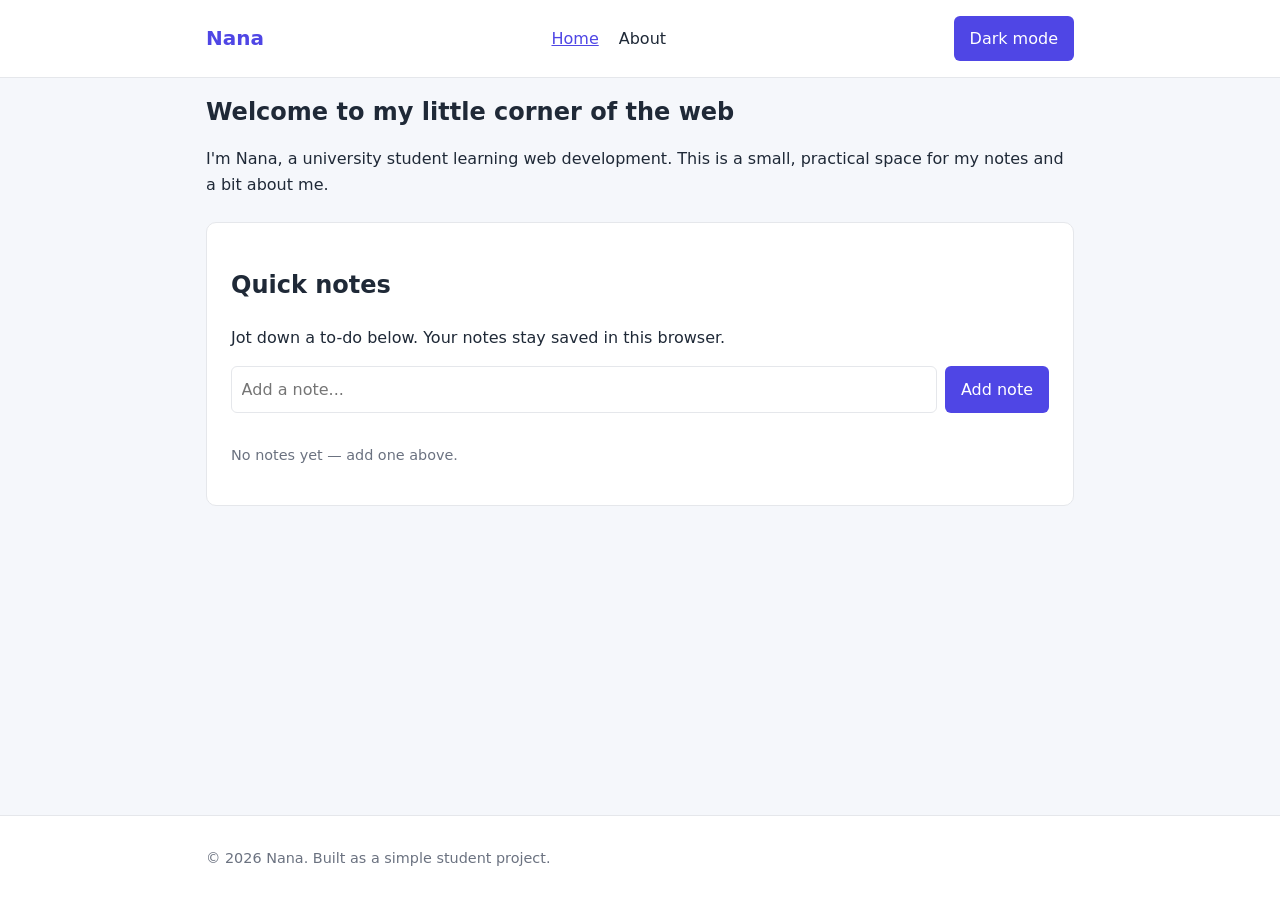
==== index.html @ b68e8506 "Add homepage, about page and avatar image" ====
<!DOCTYPE html>
<html lang="en">
<head>
  <meta charset="UTF-8">
  <meta name="viewport" content="width=device-width, initial-scale=1.0">
  <title>Home | Nana's Website</title>
  <link rel="stylesheet" href="css/style.css">
  <script src="js/script.js" defer></script>
</head>
<body>
  <header class="site-header">
    <div class="container header-inner">
      <a class="brand" href="index.html">Nana</a>
      <nav aria-label="Main navigation">
        <ul class="nav-list">
          <li><a href="index.html" aria-current="page">Home</a></li>
          <li><a href="about.html">About</a></li>
        </ul>
      </nav>
      <button id="theme-toggle" type="button">Dark mode</button>
    </div>
  </header>

  <main class="container">
    <section class="hero">
      <h1>Welcome to my little corner of the web</h1>
      <p>I'm Nana, a university student learning web development. This is a small, practical space for my notes and a bit about me.</p>
    </section>

    <section class="card" aria-labelledby="notes-heading">
      <h2 id="notes-heading">Quick notes</h2>
      <p>Jot down a to-do below. Your notes stay saved in this browser.</p>
      <form id="note-form" class="note-form">
        <label class="sr-only" for="note-input">New note</label>
        <input id="note-input" name="note" type="text" placeholder="Add a note..." required>
        <button type="submit">Add note</button>
      </form>
      <ul id="notes-list" class="notes-list"></ul>
      <p id="notes-empty" class="muted">No notes yet — add one above.</p>
    </section>
  </main>

  <footer class="site-footer">
    <div class="container">
      <p>&copy; 2026 Nana. Built as a simple student project.</p>
    </div>
  </footer>
</body>
</html>
---- css/style.css ----
/* Simple, single stylesheet for both pages */

*,
*::before,
*::after {
  box-sizing: border-box;
}

:root {
  --bg: #f5f7fb;
  --surface: #ffffff;
  --text: #1f2937;
  --muted: #6b7280;
  --accent: #4f46e5;
  --border: #e5e7eb;
}

[data-theme="dark"] {
  --bg: #111827;
  --surface: #1f2937;
  --text: #f9fafb;
  --muted: #9ca3af;
  --accent: #a5b4fc;
  --border: #374151;
}

body {
  margin: 0;
  min-height: 100vh;
  display: flex;
  flex-direction: column;
  font-family: system-ui, -apple-system, "Segoe UI", sans-serif;
  line-height: 1.6;
  color: var(--text);
  background: var(--bg);
}

.container {
  width: 100%;
  max-width: 900px;
  margin: 0 auto;
  padding: 0 1rem;
}

.site-header {
  background: var(--surface);
  border-bottom: 1px solid var(--border);
}

.header-inner {
  display: flex;
  align-items: center;
  justify-content: space-between;
  gap: 1rem;
  padding-top: 1rem;
  padding-bottom: 1rem;
  flex-wrap: wrap;
}

.brand {
  font-weight: 700;
  font-size: 1.25rem;
  color: var(--accent);
  text-decoration: none;
}

.nav-list {
  display: flex;
  gap: 1.25rem;
  list-style: none;
  margin: 0;
  padding: 0;
}

.nav-list a {
  color: var(--text);
  text-decoration: none;
}

.nav-list a:hover,
.nav-list a[aria-current="page"] {
  color: var(--accent);
  text-decoration: underline;
}

main {
  flex: 1;
  padding: 2rem 1rem 3rem;
}

.hero {
  margin-bottom: 1.5rem;
}

.hero h1 {
  line-height: 1.2;
}

.card {
  background: var(--surface);
  border: 1px solid var(--border);
  border-radius: 10px;
  padding: 1.5rem;
  margin-bottom: 1.5rem;
}

.about-card {
  display: flex;
  gap: 1.5rem;
  align-items: flex-start;
}

.avatar {
  border-radius: 10px;
  flex: 0 0 auto;
}

.skills-grid {
  display: grid;
  grid-template-columns: repeat(2, minmax(0, 1fr));
  gap: 0.75rem;
  list-style: none;
  margin: 0;
  padding: 0;
}

.skills-grid li {
  background: var(--bg);
  border: 1px solid var(--border);
  border-radius: 8px;
  padding: 0.75rem;
}

.note-form {
  display: flex;
  gap: 0.5rem;
  margin-bottom: 1rem;
}

input,
textarea {
  font: inherit;
  color: var(--text);
  background: var(--surface);
  border: 1px solid var(--border);
  border-radius: 6px;
  padding: 0.6rem;
  width: 100%;
}

.note-form input {
  flex: 1;
}

button {
  font: inherit;
  cursor: pointer;
  color: #fff;
  background: var(--accent);
  border: 0;
  border-radius: 6px;
  padding: 0.6rem 1rem;
}

.notes-list {
  list-style: none;
  margin: 0;
  padding: 0;
  display: grid;
  gap: 0.5rem;
}

.notes-list li {
  display: flex;
  justify-content: space-between;
  align-items: center;
  gap: 1rem;
  background: var(--bg);
  border: 1px solid var(--border);
  border-radius: 6px;
  padding: 0.5rem 0.75rem;
  overflow-wrap: anywhere;
}

.notes-list button {
  background: transparent;
  color: var(--muted);
  padding: 0.2rem 0.5rem;
}

.notes-list button:hover {
  color: var(--accent);
}

.field {
  margin-bottom: 1rem;
}

.field label {
  display: block;
  margin-bottom: 0.3rem;
  font-weight: 600;
}

.muted {
  color: var(--muted);
  font-size: 0.9rem;
}

.sr-only {
  position: absolute;
  width: 1px;
  height: 1px;
  padding: 0;
  margin: -1px;
  overflow: hidden;
  clip: rect(0, 0, 0, 0);
  white-space: nowrap;
  border: 0;
}

.site-footer {
  background: var(--surface);
  border-top: 1px solid var(--border);
  padding: 1rem 0;
  color: var(--muted);
  font-size: 0.9rem;
}

/* Mobile view */
@media (max-width: 600px) {
  .header-inner {
    justify-content: center;
  }

  .skills-grid {
    grid-template-columns: 1fr;
  }

  .about-card {
    flex-direction: column;
  }

  .note-form {
    flex-direction: column;
  }
}
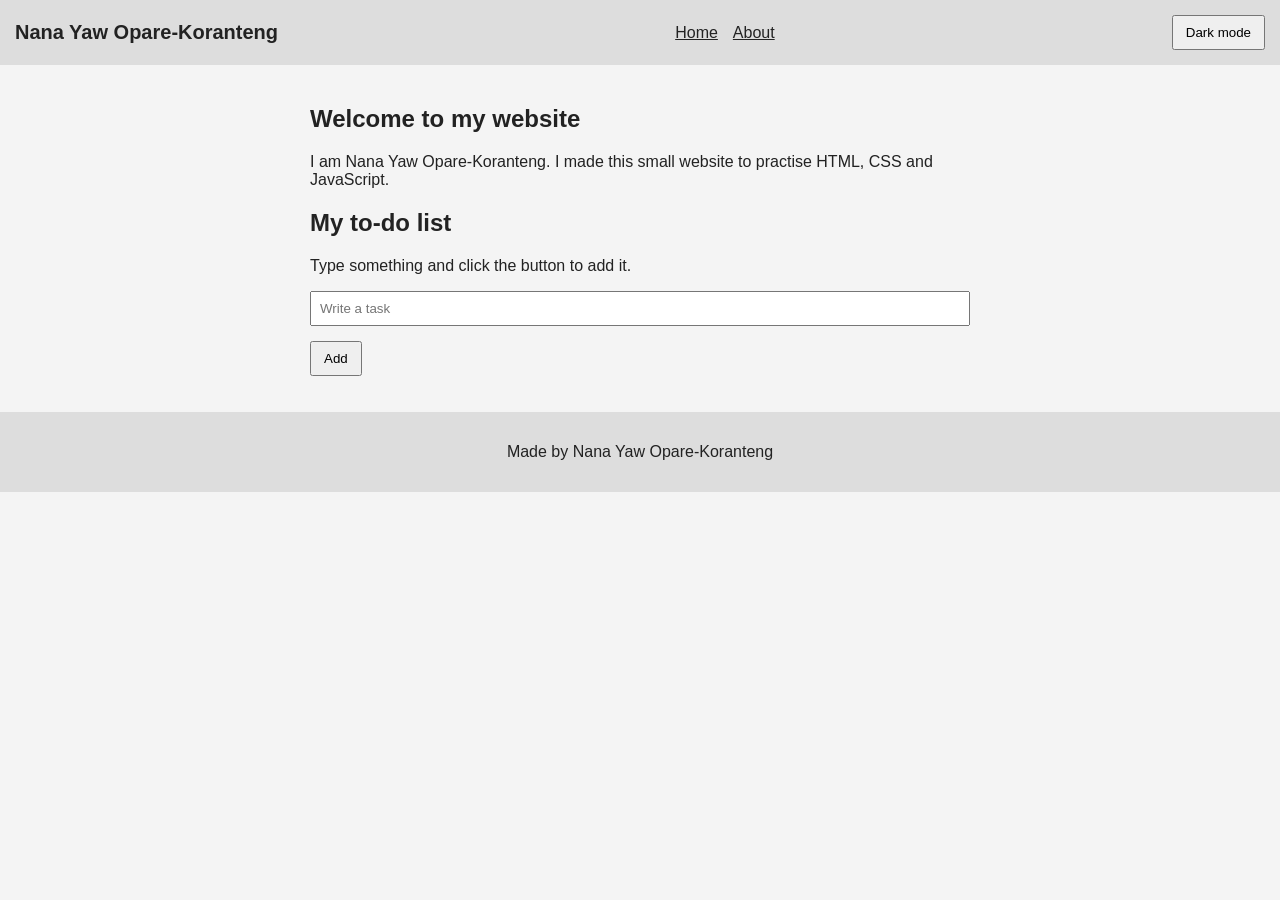
==== commit d40d11be: "Simplify the site and update the name to Nana Yaw Opare-Koranteng" ====
--- a/index.html
+++ b/index.html
@@ -3,47 +3,36 @@
 <head>
   <meta charset="UTF-8">
   <meta name="viewport" content="width=device-width, initial-scale=1.0">
-  <title>Home | Nana's Website</title>
+  <title>Nana Yaw Opare-Koranteng</title>
   <link rel="stylesheet" href="css/style.css">
-  <script src="js/script.js" defer></script>
 </head>
 <body>
-  <header class="site-header">
-    <div class="container header-inner">
-      <a class="brand" href="index.html">Nana</a>
-      <nav aria-label="Main navigation">
-        <ul class="nav-list">
-          <li><a href="index.html" aria-current="page">Home</a></li>
-          <li><a href="about.html">About</a></li>
-        </ul>
-      </nav>
-      <button id="theme-toggle" type="button">Dark mode</button>
-    </div>
+
+  <!-- top of the page -->
+  <header>
+    <h1>Nana Yaw Opare-Koranteng</h1>
+    <nav>
+      <a href="index.html">Home</a>
+      <a href="about.html">About</a>
+    </nav>
+    <button id="dark-btn">Dark mode</button>
   </header>
 
-  <main class="container">
-    <section class="hero">
-      <h1>Welcome to my little corner of the web</h1>
-      <p>I'm Nana, a university student learning web development. This is a small, practical space for my notes and a bit about me.</p>
-    </section>
+  <main>
+    <h2>Welcome to my website</h2>
+    <p>I am Nana Yaw Opare-Koranteng. I made this small website to practise HTML, CSS and JavaScript.</p>
 
-    <section class="card" aria-labelledby="notes-heading">
-      <h2 id="notes-heading">Quick notes</h2>
-      <p>Jot down a to-do below. Your notes stay saved in this browser.</p>
-      <form id="note-form" class="note-form">
-        <label class="sr-only" for="note-input">New note</label>
-        <input id="note-input" name="note" type="text" placeholder="Add a note..." required>
-        <button type="submit">Add note</button>
-      </form>
-      <ul id="notes-list" class="notes-list"></ul>
-      <p id="notes-empty" class="muted">No notes yet — add one above.</p>
-    </section>
+    <h2>My to-do list</h2>
+    <p>Type something and click the button to add it.</p>
+    <input id="task-input" type="text" placeholder="Write a task">
+    <button id="add-btn">Add</button>
+    <ul id="task-list"></ul>
   </main>
 
-  <footer class="site-footer">
-    <div class="container">
-      <p>&copy; 2026 Nana. Built as a simple student project.</p>
-    </div>
+  <footer>
+    <p>Made by Nana Yaw Opare-Koranteng</p>
   </footer>
+
+  <script src="js/script.js"></script>
 </body>
 </html>
--- a/css/style.css
+++ b/css/style.css
@@ -1,247 +1,111 @@
-/* Simple, single stylesheet for both pages */
+/* My stylesheet */
 
-*,
-*::before,
-*::after {
+* {
   box-sizing: border-box;
-}
-
-:root {
-  --bg: #f5f7fb;
-  --surface: #ffffff;
-  --text: #1f2937;
-  --muted: #6b7280;
-  --accent: #4f46e5;
-  --border: #e5e7eb;
-}
-
-[data-theme="dark"] {
-  --bg: #111827;
-  --surface: #1f2937;
-  --text: #f9fafb;
-  --muted: #9ca3af;
-  --accent: #a5b4fc;
-  --border: #374151;
 }
 
 body {
   margin: 0;
-  min-height: 100vh;
-  display: flex;
-  flex-direction: column;
-  font-family: system-ui, -apple-system, "Segoe UI", sans-serif;
-  line-height: 1.6;
-  color: var(--text);
-  background: var(--bg);
+  font-family: Arial, sans-serif;
+  background: #f4f4f4;
+  color: #222;
 }
 
-.container {
-  width: 100%;
-  max-width: 900px;
-  margin: 0 auto;
-  padding: 0 1rem;
+/* dark mode */
+.dark {
+  background: #222;
+  color: white;
 }
 
-.site-header {
-  background: var(--surface);
-  border-bottom: 1px solid var(--border);
-}
-
-.header-inner {
+header {
+  background: #ddd;
+  padding: 15px;
   display: flex;
+  justify-content: space-between;
   align-items: center;
-  justify-content: space-between;
-  gap: 1rem;
-  padding-top: 1rem;
-  padding-bottom: 1rem;
   flex-wrap: wrap;
 }
 
-.brand {
-  font-weight: 700;
-  font-size: 1.25rem;
-  color: var(--accent);
-  text-decoration: none;
+.dark header {
+  background: #333;
 }
 
-.nav-list {
+header h1 {
+  font-size: 20px;
+  margin: 0;
+}
+
+nav {
   display: flex;
-  gap: 1.25rem;
+  gap: 15px;
+}
+
+nav a {
+  color: #222;
+}
+
+.dark nav a {
+  color: white;
+}
+
+main {
+  max-width: 700px;
+  margin: auto;
+  padding: 20px;
+}
+
+img {
+  border-radius: 8px;
+}
+
+/* skills in two columns */
+.skills {
+  display: grid;
+  grid-template-columns: 1fr 1fr;
+  gap: 10px;
   list-style: none;
-  margin: 0;
   padding: 0;
 }
 
-.nav-list a {
-  color: var(--text);
-  text-decoration: none;
+.skills li {
+  background: white;
+  padding: 10px;
 }
 
-.nav-list a:hover,
-.nav-list a[aria-current="page"] {
-  color: var(--accent);
-  text-decoration: underline;
-}
-
-main {
-  flex: 1;
-  padding: 2rem 1rem 3rem;
-}
-
-.hero {
-  margin-bottom: 1.5rem;
-}
-
-.hero h1 {
-  line-height: 1.2;
-}
-
-.card {
-  background: var(--surface);
-  border: 1px solid var(--border);
-  border-radius: 10px;
-  padding: 1.5rem;
-  margin-bottom: 1.5rem;
-}
-
-.about-card {
-  display: flex;
-  gap: 1.5rem;
-  align-items: flex-start;
-}
-
-.avatar {
-  border-radius: 10px;
-  flex: 0 0 auto;
-}
-
-.skills-grid {
-  display: grid;
-  grid-template-columns: repeat(2, minmax(0, 1fr));
-  gap: 0.75rem;
-  list-style: none;
-  margin: 0;
-  padding: 0;
-}
-
-.skills-grid li {
-  background: var(--bg);
-  border: 1px solid var(--border);
-  border-radius: 8px;
-  padding: 0.75rem;
-}
-
-.note-form {
-  display: flex;
-  gap: 0.5rem;
-  margin-bottom: 1rem;
+.dark .skills li {
+  background: #444;
 }
 
 input,
 textarea {
-  font: inherit;
-  color: var(--text);
-  background: var(--surface);
-  border: 1px solid var(--border);
-  border-radius: 6px;
-  padding: 0.6rem;
+  display: block;
   width: 100%;
-}
-
-.note-form input {
-  flex: 1;
+  margin: 5px 0 15px 0;
+  padding: 8px;
 }
 
 button {
-  font: inherit;
+  padding: 8px 12px;
   cursor: pointer;
-  color: #fff;
-  background: var(--accent);
-  border: 0;
-  border-radius: 6px;
-  padding: 0.6rem 1rem;
 }
 
-.notes-list {
-  list-style: none;
-  margin: 0;
-  padding: 0;
-  display: grid;
-  gap: 0.5rem;
+footer {
+  text-align: center;
+  padding: 15px;
+  background: #ddd;
 }
 
-.notes-list li {
-  display: flex;
-  justify-content: space-between;
-  align-items: center;
-  gap: 1rem;
-  background: var(--bg);
-  border: 1px solid var(--border);
-  border-radius: 6px;
-  padding: 0.5rem 0.75rem;
-  overflow-wrap: anywhere;
+.dark footer {
+  background: #333;
 }
 
-.notes-list button {
-  background: transparent;
-  color: var(--muted);
-  padding: 0.2rem 0.5rem;
-}
-
-.notes-list button:hover {
-  color: var(--accent);
-}
-
-.field {
-  margin-bottom: 1rem;
-}
-
-.field label {
-  display: block;
-  margin-bottom: 0.3rem;
-  font-weight: 600;
-}
-
-.muted {
-  color: var(--muted);
-  font-size: 0.9rem;
-}
-
-.sr-only {
-  position: absolute;
-  width: 1px;
-  height: 1px;
-  padding: 0;
-  margin: -1px;
-  overflow: hidden;
-  clip: rect(0, 0, 0, 0);
-  white-space: nowrap;
-  border: 0;
-}
-
-.site-footer {
-  background: var(--surface);
-  border-top: 1px solid var(--border);
-  padding: 1rem 0;
-  color: var(--muted);
-  font-size: 0.9rem;
-}
-
-/* Mobile view */
-@media (max-width: 600px) {
-  .header-inner {
-    justify-content: center;
-  }
-
-  .skills-grid {
-    grid-template-columns: 1fr;
-  }
-
-  .about-card {
+/* small screens */
+@media (max-width: 500px) {
+  header {
     flex-direction: column;
   }
 
-  .note-form {
-    flex-direction: column;
+  .skills {
+    grid-template-columns: 1fr;
   }
 }
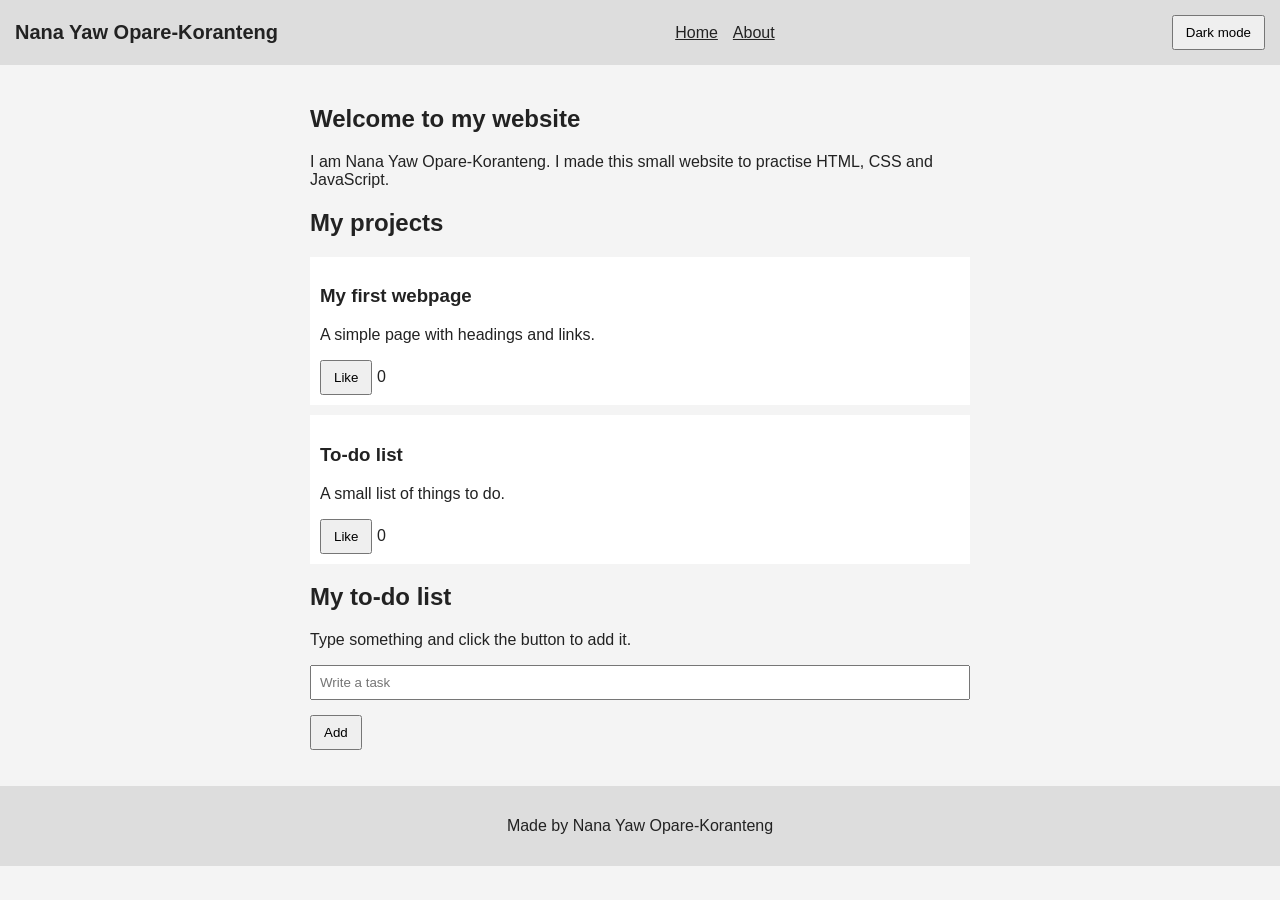
==== commit c3b399a4: "add projects and skills" ====
--- a/index.html
+++ b/index.html
@@ -22,6 +22,22 @@
     <h2>Welcome to my website</h2>
     <p>I am Nana Yaw Opare-Koranteng. I made this small website to practise HTML, CSS and JavaScript.</p>
 
+    <h2>My projects</h2>
+
+    <div class="project">
+      <h3>My first webpage</h3>
+      <p>A simple page with headings and links.</p>
+      <button class="like-btn">Like</button>
+      <span class="like-count">0</span>
+    </div>
+
+    <div class="project">
+      <h3>To-do list</h3>
+      <p>A small list of things to do.</p>
+      <button class="like-btn">Like</button>
+      <span class="like-count">0</span>
+    </div>
+
     <h2>My to-do list</h2>
     <p>Type something and click the button to add it.</p>
     <input id="task-input" type="text" placeholder="Write a task">
@@ -33,6 +49,6 @@
     <p>Made by Nana Yaw Opare-Koranteng</p>
   </footer>
 
-  <script src="js/script.js"></script>
+  <script src="js/script.js" defer></script>
 </body>
 </html>
--- a/css/style.css
+++ b/css/style.css
@@ -1,4 +1,18 @@
 /* My stylesheet */
+
+:root {
+  --bg: #f4f4f4;
+  --text: #222;
+  --bar: #ddd;
+  --card: #fff;
+}
+
+.dark {
+  --bg: #222;
+  --text: #fff;
+  --bar: #333;
+  --card: #444;
+}
 
 * {
   box-sizing: border-box;
@@ -7,27 +21,21 @@
 body {
   margin: 0;
   font-family: Arial, sans-serif;
-  background: #f4f4f4;
-  color: #222;
+  background: var(--bg);
+  color: var(--text);
 }
 
-/* dark mode */
-.dark {
-  background: #222;
-  color: white;
+header,
+footer {
+  background: var(--bar);
+  padding: 15px;
 }
 
 header {
-  background: #ddd;
-  padding: 15px;
   display: flex;
   justify-content: space-between;
   align-items: center;
   flex-wrap: wrap;
-}
-
-.dark header {
-  background: #333;
 }
 
 header h1 {
@@ -41,21 +49,13 @@
 }
 
 nav a {
-  color: #222;
-}
-
-.dark nav a {
-  color: white;
+  color: var(--text);
 }
 
 main {
   max-width: 700px;
   margin: auto;
   padding: 20px;
-}
-
-img {
-  border-radius: 8px;
 }
 
 /* skills in two columns */
@@ -67,13 +67,11 @@
   padding: 0;
 }
 
-.skills li {
-  background: white;
+.skills li,
+.project {
+  background: var(--card);
   padding: 10px;
-}
-
-.dark .skills li {
-  background: #444;
+  margin-bottom: 10px;
 }
 
 input,
@@ -91,12 +89,6 @@
 
 footer {
   text-align: center;
-  padding: 15px;
-  background: #ddd;
-}
-
-.dark footer {
-  background: #333;
 }
 
 /* small screens */
